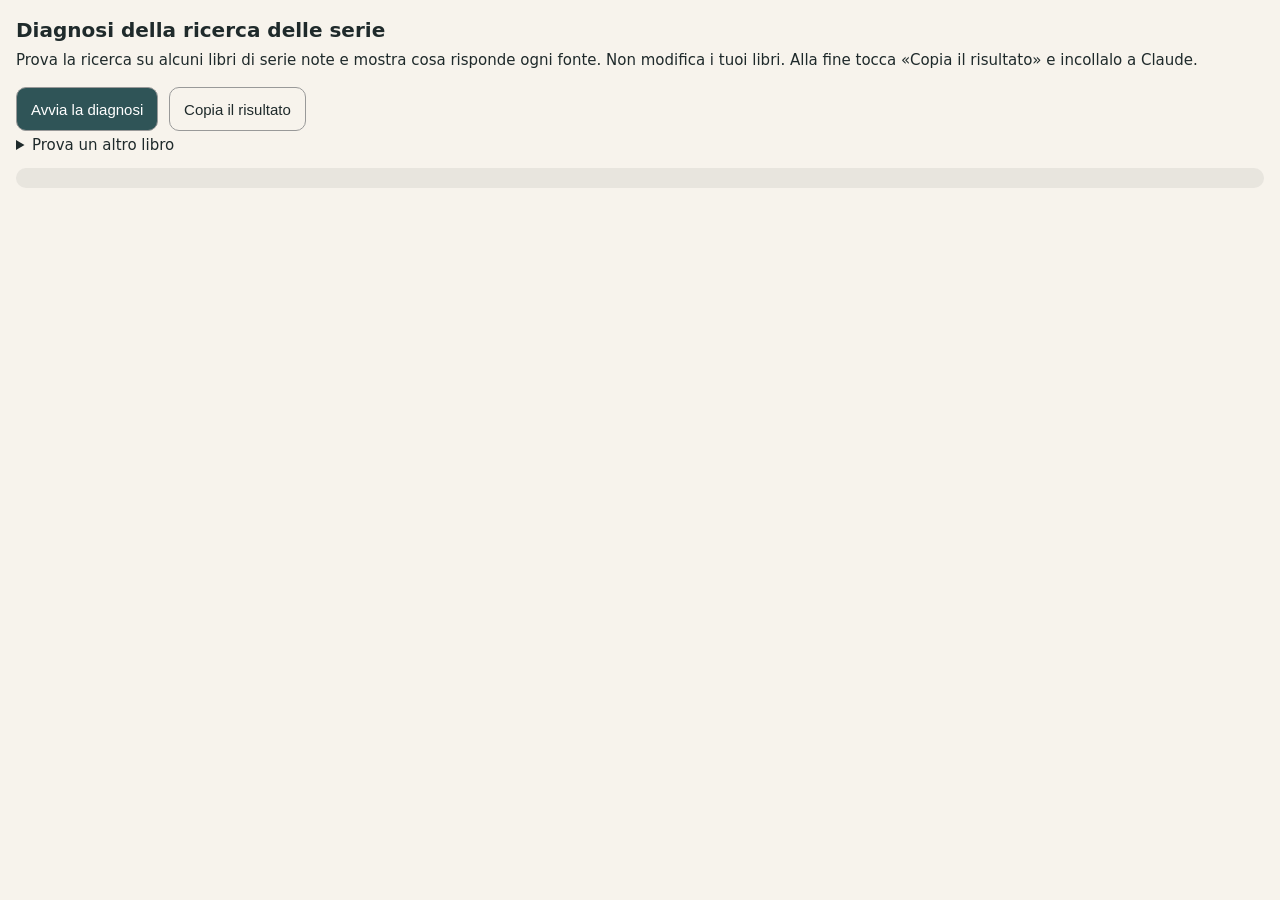
==== diagnosi-serie.html @ cc85958f "Pagina di diagnosi della ricerca delle serie (fuori dall'app) Co-Authored-By: Claude Opus 5.5 <norep" ====
<!doctype html>
<html lang="it">
<head>
<meta charset="utf-8">
<meta name="viewport" content="width=device-width, initial-scale=1">
<title>Diagnosi serie</title>
<style>
  :root { color-scheme: light dark; }
  body { margin: 0; padding: 16px; font: 15px/1.4 -apple-system, system-ui, sans-serif; background: #F7F3EC; color: #1f2a2b; }
  @media (prefers-color-scheme: dark) { body { background: #151b1c; color: #eee; } input { background: #222; color: #eee; } }
  h1 { font-size: 20px; margin: 0 0 4px; }
  p { margin: 6px 0 12px; }
  button { min-height: 44px; padding: 8px 14px; border-radius: 10px; border: 1px solid #999; background: #2F5457; color: #fff; font-size: 15px; margin: 4px 6px 4px 0; }
  button.alt { background: transparent; color: inherit; }
  input { min-height: 40px; width: 100%; box-sizing: border-box; margin: 4px 0; padding: 6px 10px; border-radius: 8px; border: 1px solid #999; font-size: 15px; }
  pre { white-space: pre-wrap; word-break: break-word; font: 12px/1.45 ui-monospace, Menlo, monospace; background: rgba(127,127,127,.12); padding: 10px; border-radius: 10px; }
  iframe { width: 1px; height: 1px; border: 0; position: absolute; left: -10px; }
</style>
</head>
<body>
<h1>Diagnosi della ricerca delle serie</h1>
<p>Prova la ricerca su alcuni libri di serie note e mostra cosa risponde ogni fonte. Non modifica i tuoi libri. Alla fine tocca «Copia il risultato» e incollalo a Claude.</p>
<button id="go" disabled>Avvio…</button>
<button id="copy" class="alt">Copia il risultato</button>
<details><summary>Prova un altro libro</summary>
  <input id="t" placeholder="Titolo"><input id="a" placeholder="Autore"><input id="i" placeholder="ISBN (facoltativo)">
  <button id="one" class="alt">Prova questo libro</button>
</details>
<pre id="out"></pre>
<iframe id="app" src="index.html"></iframe>
<script>
(function () {
  const out = document.getElementById("out"), go = document.getElementById("go");
  const log = s => { out.textContent += s + "\n"; };
  const BOOKS = [
    { title: "Un covo di bastardi", author: "Mick Herron" },
    { title: "Leoni morti", author: "Mick Herron" },
    { title: "La forma dell'acqua", author: "Andrea Camilleri" },
    { title: "Uomini che odiano le donne", author: "Stieg Larsson" },
    { title: "Harry Potter e la pietra filosofale", author: "J.K. Rowling" },
    { title: "Il trono di spade", author: "George R.R. Martin" }
  ];
  const kind = u => /query\.wikidata/.test(u) ? (/P212/.test(u) ? "Wikidata ISBN" : /P50/.test(u) ? "Wikidata opere dell'autore" : "Wikidata") : /wbsearchentities/.test(u) ? "Wikidata cerca autore" : /openlibrary/.test(u) ? "Open Library" : /googleapis/.test(u) ? "Google" : u.slice(0, 60);
  let S = null, cur = "";
  const frame = document.getElementById("app");
  frame.onload = () => {
    const w = frame.contentWindow, real = w.fetch.bind(w);
    w.fetch = async (url, opts) => {
      const u = String(url), t0 = Date.now(), k = kind(decodeURIComponent(u));
      try {
        const r = await real(url, opts), ms = Date.now() - t0;
        let info = "";
        try {
          const j = await r.clone().json();
          if (j.results && j.results.bindings) {
            const b = j.results.bindings;
            const key = cur.toLowerCase().replace(/^((il|lo|la|i|gli|le|un|uno|una)\s+|l'|un')/, "").slice(0, 6);
            const sim = b.filter(x => x.names && x.names.value.toLowerCase().includes(key));
            info = b.length + " righe" + (sim.length ? `; simili a «${key}»: ` + sim.slice(0, 3).map(x => [x.s, x.n, x.names].map(v => v && v.value ? String(v.value).slice(0, 80) : "").filter(Boolean).join(" / ")).join(" | ") : `; nessuna simile a «${key}»`) + (b.length ? " — prime: " + b.slice(0, 2).map(x => [x.s, x.n, x.names].map(v => v && v.value ? String(v.value).slice(0, 60) : "").filter(Boolean).join(" / ")).join(" | ") : "");
          } else if (j.search) info = j.search.length + " candidati: " + j.search.slice(0, 3).map(x => x.id + " " + (x.label || "") + (x.description ? " (" + x.description.slice(0, 30) + ")" : "")).join("; ");
          else if (j.title) info = "titolo: " + j.title;
          else if (j.items) info = j.items.length + " risultati";
        } catch { info = "(risposta non JSON)"; }
        log(`   · ${k}: ${r.status} in ${ms} ms — ${info}`);
        return r;
      } catch (e) { log(`   · ${k}: ERRORE ${e && e.name || e} dopo ${Date.now() - t0} ms`); throw e; }
    };
    const wait = () => { S = w.libreriaSeries; if (S && S.findSeries) { go.disabled = false; go.textContent = "Avvia la diagnosi"; } else setTimeout(wait, 300); };
    wait();
  };
  async function test(b) {
    cur = b.title; log(`\n▶ ${b.title} — ${b.author}${b.isbn ? " — ISBN " + b.isbn : ""}`);
    try {
      const r = await S.findSeries(b, new Map());
      log(r ? `  = serie «${r.series || "?"}» n. ${r.no || "?"}${r.next ? ", seguito «" + r.next + "»" : ""}` : "  = nessuna serie");
    } catch (e) { log("  = errore " + (e && e.code || e)); }
  }
  go.onclick = async () => {
    go.disabled = true; out.textContent = `Diagnosi del ${new Date().toLocaleString("it-IT")} · ${navigator.userAgent.slice(0, 80)}\n`;
    for (const b of BOOKS) await test(b);
    log("\nFine."); go.disabled = false;
  };
  document.getElementById("one").onclick = async () => {
    const b = { title: document.getElementById("t").value.trim(), author: document.getElementById("a").value.trim(), isbn: document.getElementById("i").value.replace(/[^\dXx]/g, "") || undefined };
    if (S && b.title) await test(b);
  };
  document.getElementById("copy").onclick = async () => {
    try { await navigator.clipboard.writeText(out.textContent); document.getElementById("copy").textContent = "Copiato"; }
    catch { const r = document.createRange(); r.selectNodeContents(out); getSelection().removeAllRanges(); getSelection().addRange(r); }
  };
})();
</script>
</body>
</html>
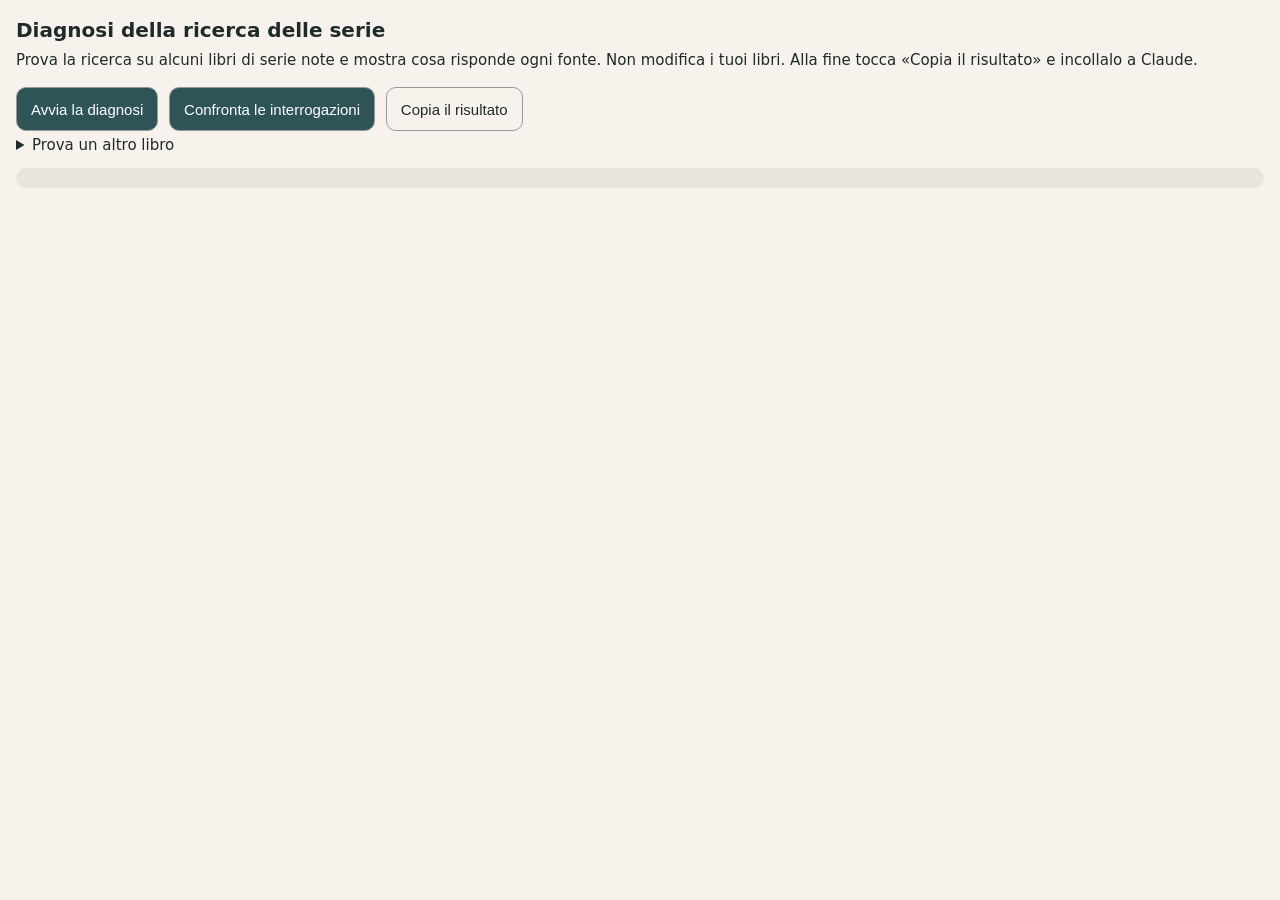
==== commit 984151f4: "Diagnosi serie: confronto di tre interrogazioni per le opere dell'autore Co-Authored-By: Claude Opus" ====
--- a/diagnosi-serie.html
+++ b/diagnosi-serie.html
@@ -21,6 +21,7 @@
 <h1>Diagnosi della ricerca delle serie</h1>
 <p>Prova la ricerca su alcuni libri di serie note e mostra cosa risponde ogni fonte. Non modifica i tuoi libri. Alla fine tocca «Copia il risultato» e incollalo a Claude.</p>
 <button id="go" disabled>Avvio…</button>
+<button id="var">Confronta le interrogazioni</button>
 <button id="copy" class="alt">Copia il risultato</button>
 <details><summary>Prova un altro libro</summary>
   <input id="t" placeholder="Titolo"><input id="a" placeholder="Autore"><input id="i" placeholder="ISBN (facoltativo)">
@@ -84,6 +85,55 @@
     const b = { title: document.getElementById("t").value.trim(), author: document.getElementById("a").value.trim(), isbn: document.getElementById("i").value.replace(/[^\dXx]/g, "") || undefined };
     if (S && b.title) await test(b);
   };
+  // Tre modi di chiedere a Wikidata le opere in serie di un autore: tempi e righe.
+  const LANGS = '"it","en","mul","fr","de","es","pt","nl","sv","da","nb","fi","pl","cs"';
+  const sparql = async q => {
+    const c = new AbortController(), t = setTimeout(() => c.abort(), 30000), t0 = Date.now();
+    try {
+      const r = await fetch("https://query.wikidata.org/sparql?format=json&query=" + encodeURIComponent(q), { headers: { Accept: "application/sparql-results+json" }, signal: c.signal });
+      const ms = Date.now() - t0; if (!r.ok) return { ms, err: "HTTP " + r.status };
+      const j = await r.json(); return { ms, rows: j.results.bindings };
+    } catch (e) { return { ms: Date.now() - t0, err: e.name }; } finally { clearTimeout(t); }
+  };
+  const ser = `?work p:P179 ?st. ?st a wikibase:BestRank; ps:P179 ?ser.
+OPTIONAL { ?st pq:P1545 ?n1 } OPTIONAL { ?work wdt:P1545 ?n2 } BIND(COALESCE(?n1, ?n2) AS ?no)
+OPTIONAL { ?st pq:P156 ?x1 } OPTIONAL { ?work wdt:P156 ?x2 } BIND(COALESCE(?x1, ?x2) AS ?nx)
+OPTIONAL { ?nx rdfs:label ?ni FILTER(LANG(?ni) = "it") }
+OPTIONAL { ?ser rdfs:label ?si FILTER(LANG(?si) = "it") } OPTIONAL { ?ser rdfs:label ?se FILTER(LANG(?se) = "en") } OPTIONAL { ?ser rdfs:label ?sm FILTER(LANG(?sm) = "mul") } BIND(COALESCE(?si, ?se, ?sm) AS ?sl)`;
+  const qA = q => `SELECT ?work ?st (GROUP_CONCAT(DISTINCT ?nm; separator="|") AS ?names) (SAMPLE(?sl) AS ?s) (SAMPLE(?no) AS ?n) (SAMPLE(?ni) AS ?it) WHERE {
+VALUES ?a { wd:${q} } ?work wdt:P50 ?a. FILTER NOT EXISTS { ?work wdt:P629 [] } ${ser}
+OPTIONAL { ?work rdfs:label|skos:altLabel ?nm FILTER(LANG(?nm) IN (${LANGS})) }
+} GROUP BY ?work ?st LIMIT 500`;
+  const qB = q => `SELECT ?work ?st (GROUP_CONCAT(DISTINCT ?nm; separator="|") AS ?names) (SAMPLE(?sl) AS ?s) (SAMPLE(?no) AS ?n) (SAMPLE(?ni) AS ?it) WHERE {
+{ SELECT DISTINCT ?work WHERE { VALUES ?a { wd:${q} } ?work wdt:P50 ?a; wdt:P179 ?any. FILTER NOT EXISTS { ?work wdt:P629 ?e0 } } }
+${ser}
+OPTIONAL { { ?work rdfs:label ?nm } UNION { ?work skos:altLabel ?nm } FILTER(LANG(?nm) IN (${LANGS})) }
+} GROUP BY ?work ?st LIMIT 500`;
+  const qC1 = q => `SELECT ?work ?st ?ser ?no ?nx WHERE { hint:Query hint:optimizer "None".
+VALUES ?a { wd:${q} } ?work wdt:P50 ?a. ?work p:P179 ?st. ?st ps:P179 ?ser.
+OPTIONAL { ?st pq:P1545 ?no } OPTIONAL { ?st pq:P156 ?nx } FILTER NOT EXISTS { ?work wdt:P629 ?e0 } } LIMIT 500`;
+  const qC2 = ids => `SELECT ?x ?nm WHERE { VALUES ?x { ${ids.join(" ")} } { ?x rdfs:label ?nm } UNION { ?x skos:altLabel ?nm } FILTER(LANG(?nm) IN (${LANGS})) }`;
+  const short = rows => rows.slice(0, 2).map(r => Object.values(r).map(v => String(v.value).replace("http://www.wikidata.org/entity/", "").slice(0, 40)).join(" / ")).join(" | ");
+  document.getElementById("var").onclick = async () => {
+    out.textContent = `Confronto del ${new Date().toLocaleString("it-IT")}\n`;
+    for (const [nome, q] of [["Mick Herron", "Q24929761"], ["J. K. Rowling", "Q34660"], ["George R. R. Martin", "Q181677"], ["Stieg Larsson", "Q186317"]]) {
+      log(`\n▶ ${nome}`);
+      for (const [k, f] of [["A (attuale)", qA], ["B (prima le opere)", qB]]) {
+        const r = await sparql(f(q)); log(`   · ${k}: ${r.err ? "ERRORE " + r.err : r.rows.length + " righe"} in ${r.ms} ms${r.rows ? " — " + short(r.rows) : ""}`);
+      }
+      const c1 = await sparql(qC1(q));
+      if (c1.err) { log(`   · C1 (solo serie): ERRORE ${c1.err} in ${c1.ms} ms`); continue; }
+      const ids = [...new Set(c1.rows.flatMap(r => ["work", "ser", "nx"].map(k => r[k] && r[k].value)).filter(Boolean))].map(u => "wd:" + u.split("/").pop());
+      log(`   · C1 (solo serie): ${c1.rows.length} righe in ${c1.ms} ms — ${short(c1.rows)}`);
+      if (ids.length) { const c2 = await sparql(qC2(ids)); log(`   · C2 (titoli): ${c2.err ? "ERRORE " + c2.err : c2.rows.length + " righe"} in ${c2.ms} ms`); }
+    }
+    const t0 = Date.now();
+    try {
+      const r = await fetch("https://www.wikidata.org/w/api.php?action=wbsearchentities&format=json&language=it&uselang=it&type=item&limit=7&origin=*&search=" + encodeURIComponent("Andrea Camilleri"));
+      log(`\n▶ Cerca «Andrea Camilleri»: ${r.status} in ${Date.now() - t0} ms — ${(await r.text()).slice(0, 400)}`);
+    } catch (e) { log(`\n▶ Cerca «Andrea Camilleri»: ERRORE ${e.name}`); }
+    log("\nFine.");
+  };
   document.getElementById("copy").onclick = async () => {
     try { await navigator.clipboard.writeText(out.textContent); document.getElementById("copy").textContent = "Copiato"; }
     catch { const r = document.createRange(); r.selectNodeContents(out); getSelection().removeAllRanges(); getSelection().addRange(r); }
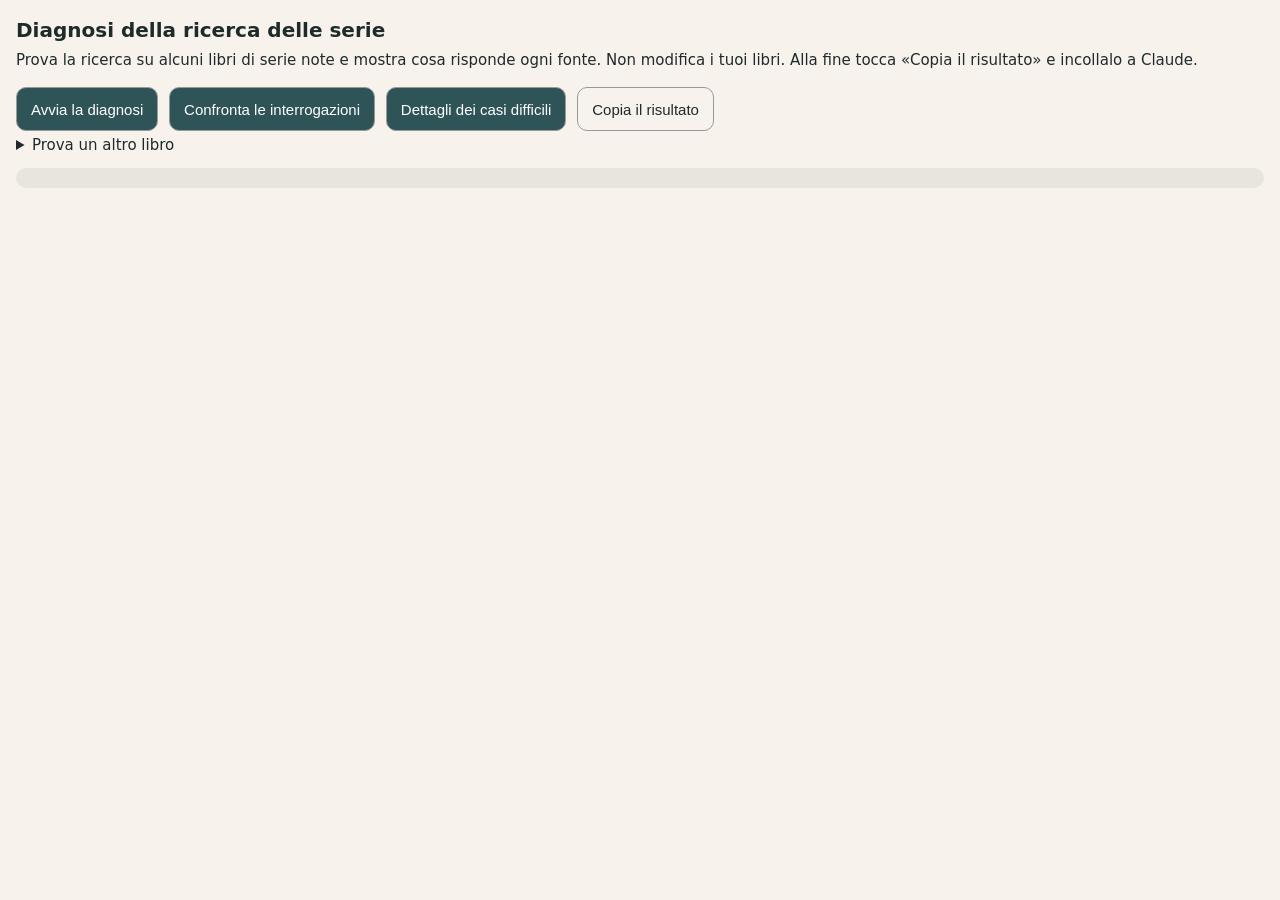
==== commit 7a57b28a: "Diagnosi serie: dettagli dei casi difficili (ricerca autore, opere che combaciano, titolo da Open Li" ====
--- a/diagnosi-serie.html
+++ b/diagnosi-serie.html
@@ -22,6 +22,7 @@
 <p>Prova la ricerca su alcuni libri di serie note e mostra cosa risponde ogni fonte. Non modifica i tuoi libri. Alla fine tocca «Copia il risultato» e incollalo a Claude.</p>
 <button id="go" disabled>Avvio…</button>
 <button id="var">Confronta le interrogazioni</button>
+<button id="det">Dettagli dei casi difficili</button>
 <button id="copy" class="alt">Copia il risultato</button>
 <details><summary>Prova un altro libro</summary>
   <input id="t" placeholder="Titolo"><input id="a" placeholder="Autore"><input id="i" placeholder="ISBN (facoltativo)">
@@ -134,6 +135,44 @@
     } catch (e) { log(`\n▶ Cerca «Andrea Camilleri»: ERRORE ${e.name}`); }
     log("\nFine.");
   };
+  // Dettagli: risposta grezza della ricerca autore, opere che combaciano col titolo, titolo originale da Open Library.
+  const getText = async url => { const c = new AbortController(), t = setTimeout(() => c.abort(), 20000), t0 = Date.now();
+    try { const r = await fetch(url, { signal: c.signal }); return { ms: Date.now() - t0, status: r.status, text: await r.text() }; } catch (e) { return { ms: Date.now() - t0, err: e.name }; } finally { clearTimeout(t); } };
+  async function dettagli(title, author) {
+    log(`\n▶ ${title} — ${author}`);
+    for (let i = 1; i <= 2; i++) {
+      const r = await getText("https://www.wikidata.org/w/api.php?action=wbsearchentities&format=json&language=it&uselang=it&type=item&limit=7&origin=*&search=" + encodeURIComponent(author));
+      let ids = [];
+      try { ids = (JSON.parse(r.text).search || []).map(x => x.id); } catch {}
+      log(`   · cerca autore (tentativo ${i}): ${r.err || r.status} in ${r.ms} ms — ${ids.length ? ids.slice(0, 3).join(" ") : "senza candidati: " + String(r.text || "").slice(0, 300)}`);
+      if (ids.length) {
+        const c1 = await sparql(qC1(ids[0]));
+        if (c1.err) { log("   · opere: ERRORE " + c1.err); break; }
+        const items = [...new Set(c1.rows.flatMap(x => ["work", "ser"].map(k => x[k] && x[k].value)).filter(Boolean))].map(u => "wd:" + u.split("/").pop());
+        const c2 = items.length ? await sparql(qC2(items).replace("SELECT ?x ?nm", "SELECT ?x ?nm (LANG(?nm) AS ?lg)")) : { rows: [] };
+        const names = {}; (c2.rows || []).forEach(x => { const k = x.x.value.split("/").pop(); (names[k] = names[k] || []).push(x.nm.value + "@" + (x.lg ? x.lg.value : "")); });
+        const id = u => u.split("/").pop(), sm = S.sameTitle;
+        const hit = c1.rows.filter(x => (names[id(x.work.value)] || []).some(n => sm(n.replace(/@\w*$/, ""), title)));
+        const near = c1.rows.filter(x => !hit.includes(x) && (names[id(x.work.value)] || []).some(n => n.toLowerCase().includes(title.toLowerCase().split(" ").filter(w => w.length > 3)[0] || "§")));
+        const show = x => { const w = id(x.work.value), sr = id(x.ser.value); const nm = (names[w] || []).filter(n => /@(it|en)$/.test(n)).slice(0, 4).join(" · "); const sl = (names[sr] || []).filter(n => /@(it|en|mul)$/.test(n)).slice(0, 2).join(" · "); return `${w} [${nm}] serie ${sr} [${sl}] n.${x.no ? x.no.value : "?"}`; };
+        log(`   · opere che combaciano col titolo: ${hit.length}${hit.length ? "\n       " + hit.slice(0, 6).map(show).join("\n       ") : ""}`);
+        if (near.length) log(`   · opere simili: ${near.length}\n       ` + near.slice(0, 4).map(show).join("\n       "));
+        break;
+      }
+      await new Promise(x => setTimeout(x, 1500));
+    }
+    for (const u of ["title=" + encodeURIComponent(title) + "&author=" + encodeURIComponent(author), "q=" + encodeURIComponent(title + " " + author)]) {
+      const r = await getText("https://openlibrary.org/search.json?limit=5&fields=title,author_name,language&" + u);
+      let docs = []; try { docs = JSON.parse(r.text).docs || []; } catch {}
+      log(`   · Open Library ${u.split("=")[0]}: ${r.err || r.status} in ${r.ms} ms — ${docs.length ? docs.map(d => d.title + " (" + (d.author_name || []).slice(0, 1).join("") + ")").join(" | ") : "nessun risultato"}`);
+    }
+  }
+  document.getElementById("det").onclick = async () => {
+    if (!S) return;
+    out.textContent = `Dettagli del ${new Date().toLocaleString("it-IT")}\n`;
+    for (const [t, a] of [["Leoni morti", "Mick Herron"], ["Un covo di bastardi", "Mick Herron"], ["Harry Potter e la pietra filosofale", "J.K. Rowling"], ["Il trono di spade", "George R.R. Martin"], ["Le tigri sono in giro", "Mick Herron"]]) await dettagli(t, a);
+    log("\nFine.");
+  };
   document.getElementById("copy").onclick = async () => {
     try { await navigator.clipboard.writeText(out.textContent); document.getElementById("copy").textContent = "Copiato"; }
     catch { const r = document.createRange(); r.selectNodeContents(out); getSelection().removeAllRanges(); getSelection().addRange(r); }
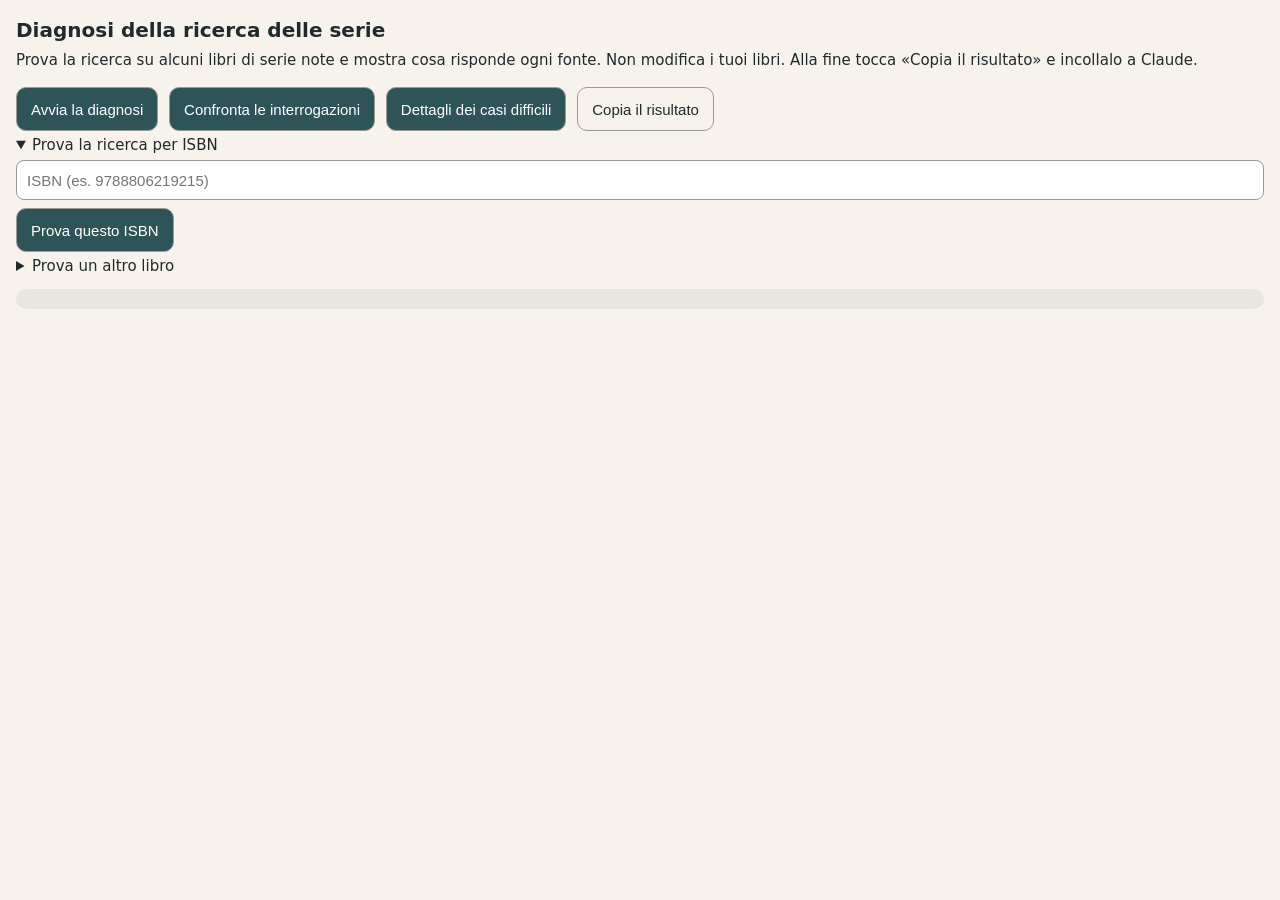
==== commit 5a8ebe8f: "Date: un nuovo inizio dopo la fine sposta la fine invece di essere rifiutato; prova ISBN nella diagn" ====
--- a/diagnosi-serie.html
+++ b/diagnosi-serie.html
@@ -24,6 +24,9 @@
 <button id="var">Confronta le interrogazioni</button>
 <button id="det">Dettagli dei casi difficili</button>
 <button id="copy" class="alt">Copia il risultato</button>
+<details open><summary>Prova la ricerca per ISBN</summary>
+  <input id="isbn" placeholder="ISBN (es. 9788806219215)" inputmode="numeric"><button id="isbn-go">Prova questo ISBN</button>
+</details>
 <details><summary>Prova un altro libro</summary>
   <input id="t" placeholder="Titolo"><input id="a" placeholder="Autore"><input id="i" placeholder="ISBN (facoltativo)">
   <button id="one" class="alt">Prova questo libro</button>
@@ -61,7 +64,9 @@
             info = b.length + " righe" + (sim.length ? `; simili a «${key}»: ` + sim.slice(0, 3).map(x => [x.s, x.n, x.names].map(v => v && v.value ? String(v.value).slice(0, 80) : "").filter(Boolean).join(" / ")).join(" | ") : `; nessuna simile a «${key}»`) + (b.length ? " — prime: " + b.slice(0, 2).map(x => [x.s, x.n, x.names].map(v => v && v.value ? String(v.value).slice(0, 60) : "").filter(Boolean).join(" / ")).join(" | ") : "");
           } else if (j.search) info = j.search.length + " candidati: " + j.search.slice(0, 3).map(x => x.id + " " + (x.label || "") + (x.description ? " (" + x.description.slice(0, 30) + ")" : "")).join("; ");
           else if (j.title) info = "titolo: " + j.title;
-          else if (j.items) info = j.items.length + " risultati";
+          else if ("totalItems" in j) info = (j.items || []).length + " risultati (" + (j.items || []).slice(0, 3).map(x => x.volumeInfo && x.volumeInfo.title + " · " + ((x.volumeInfo.industryIdentifiers || [])[0] || {}).identifier).join(" | ") + ")";
+          else if (j.docs) info = j.docs.length + " risultati" + (j.docs.length ? " (" + j.docs.slice(0, 3).map(d => d.title).join(" | ") + ")" : "");
+          else if (j.error) info = "errore: " + JSON.stringify(j.error).slice(0, 160);
         } catch { info = "(risposta non JSON)"; }
         log(`   · ${k}: ${r.status} in ${ms} ms — ${info}`);
         return r;
@@ -173,6 +178,17 @@
     for (const [t, a] of [["Leoni morti", "Mick Herron"], ["Un covo di bastardi", "Mick Herron"], ["Harry Potter e la pietra filosofale", "J.K. Rowling"], ["Il trono di spade", "George R.R. Martin"], ["Le tigri sono in giro", "Mick Herron"]]) await dettagli(t, a);
     log("\nFine.");
   };
+  // Prova ISBN: la stessa ricerca di «Nuovo libro», con ogni richiesta registrata; Apple (JSONP) si vede dai risultati.
+  document.getElementById("isbn-go").onclick = async () => {
+    const w = frame.contentWindow, q = document.getElementById("isbn").value.trim();
+    if (!q || !w.libreriaSearch) { log(w.libreriaSearch ? "Scrivi un ISBN." : "La pagina dell'app non è ancora pronta: riprova tra un attimo."); return; }
+    log(`\n▶ ISBN ${q}`);
+    try {
+      const rs = await w.libreriaSearch.search(q);
+      log(`  = ${rs.length} risultati${rs.errors && rs.errors.length ? " · errori: " + rs.errors.join(", ") : ""}`);
+      rs.slice(0, 8).forEach(r => log(`    · ${r.title} — ${r.author || "?"} · ISBN ${r.isbn || "-"}${r.ita ? " · italiano" : ""}`));
+    } catch (e) { log("  = errore " + (e && (e.code || e.message) || e)); }
+  };
   document.getElementById("copy").onclick = async () => {
     try { await navigator.clipboard.writeText(out.textContent); document.getElementById("copy").textContent = "Copiato"; }
     catch { const r = document.createRange(); r.selectNodeContents(out); getSelection().removeAllRanges(); getSelection().addRange(r); }
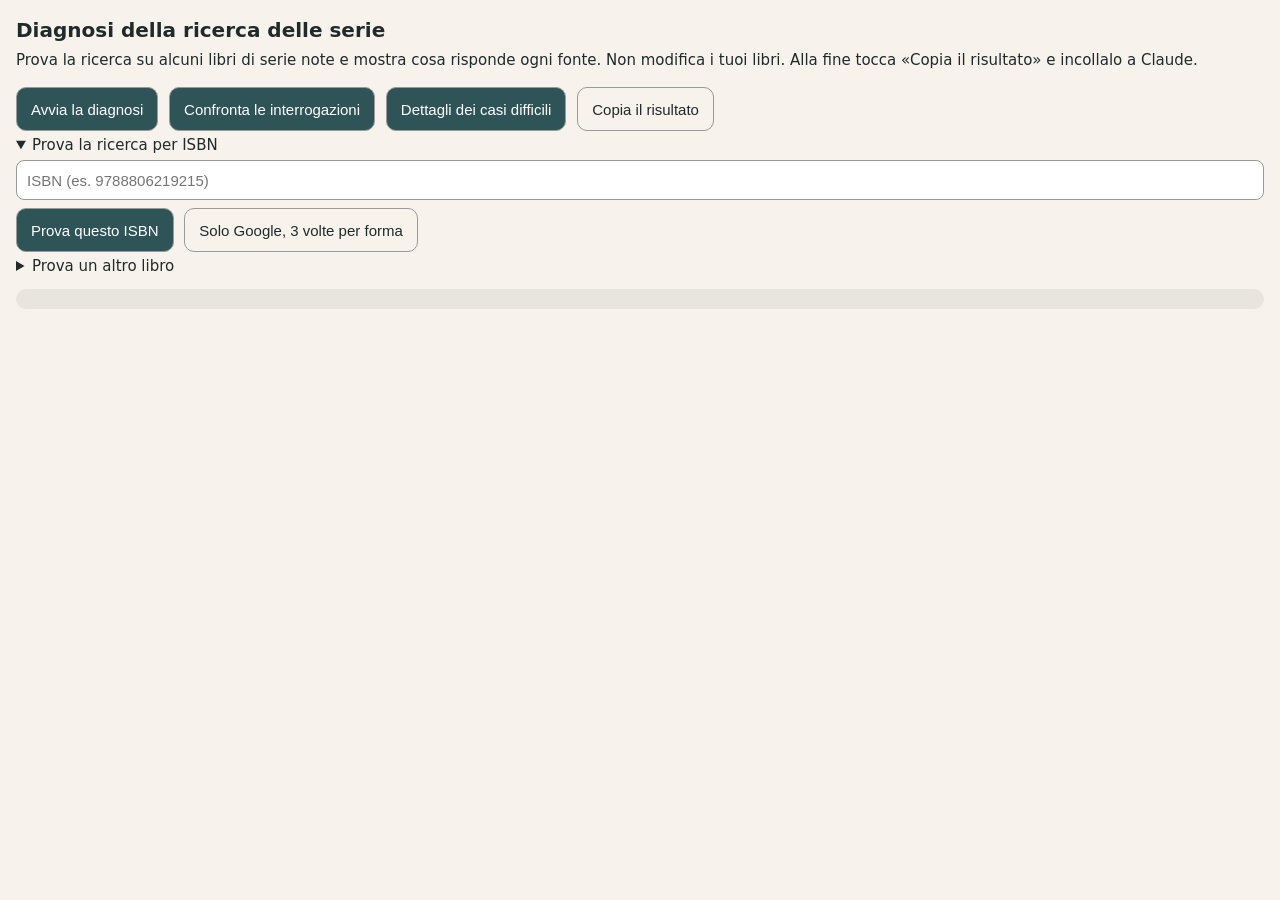
==== commit 144a4a39: "Ricerca ISBN: su Google anche il solo numero e un ultimo tentativo dopo una pausa; diagnosi di Googl" ====
--- a/diagnosi-serie.html
+++ b/diagnosi-serie.html
@@ -26,6 +26,7 @@
 <button id="copy" class="alt">Copia il risultato</button>
 <details open><summary>Prova la ricerca per ISBN</summary>
   <input id="isbn" placeholder="ISBN (es. 9788806219215)" inputmode="numeric"><button id="isbn-go">Prova questo ISBN</button>
+  <button id="isbn-g" class="alt">Solo Google, 3 volte per forma</button>
 </details>
 <details><summary>Prova un altro libro</summary>
   <input id="t" placeholder="Titolo"><input id="a" placeholder="Autore"><input id="i" placeholder="ISBN (facoltativo)">
@@ -68,7 +69,8 @@
           else if (j.docs) info = j.docs.length + " risultati" + (j.docs.length ? " (" + j.docs.slice(0, 3).map(d => d.title).join(" | ") + ")" : "");
           else if (j.error) info = "errore: " + JSON.stringify(j.error).slice(0, 160);
         } catch { info = "(risposta non JSON)"; }
-        log(`   · ${k}: ${r.status} in ${ms} ms — ${info}`);
+        const gq = k === "Google" ? " [" + (new URL(u).searchParams.get("q") || "") + "]" : "";
+        log(`   · ${k}${gq}: ${r.status} in ${ms} ms — ${info}`);
         return r;
       } catch (e) { log(`   · ${k}: ERRORE ${e && e.name || e} dopo ${Date.now() - t0} ms`); throw e; }
     };
@@ -189,6 +191,20 @@
       rs.slice(0, 8).forEach(r => log(`    · ${r.title} — ${r.author || "?"} · ISBN ${r.isbn || "-"}${r.ita ? " · italiano" : ""}`));
     } catch (e) { log("  = errore " + (e && (e.code || e.message) || e)); }
   };
+  // Google con ogni forma dell'ISBN, 3 volte ciascuna: per vedere se risponde in modo incostante.
+  document.getElementById("isbn-g").onclick = async () => {
+    const w = frame.contentWindow, i = document.getElementById("isbn").value.replace(/[^\dXx]/g, "").toUpperCase();
+    if (!/^(\d{9}[\dX]|\d{13})$/.test(i)) { log("Scrivi un ISBN valido."); return; }
+    const t10 = x => { const c = x.slice(3, 12), s = [...c].reduce((t, d, k) => t + Number(d) * (10 - k), 0), k = (11 - s % 11) % 11; return c + (k === 10 ? "X" : k); };
+    const t13 = x => { const c = "978" + x.slice(0, 9), s = [...c].reduce((t, d, k) => t + Number(d) * (k % 2 ? 3 : 1), 0); return c + (10 - s % 10) % 10; };
+    const i13 = i.length === 13 ? i : t13(i), i10 = i.length === 10 ? i : t10(i);
+    log(`\n▶ Google, ISBN ${i13} / ${i10}`);
+    for (const q of ["isbn:" + i13, "isbn:" + i10, i13, i10]) for (let n = 0; n < 3; n++) {
+      await w.fetch("https://www.googleapis.com/books/v1/volumes?key=AIzaSyDsTZ7a1APohAMSTQ_eUuVOKKwoe7ozeLE&printType=books&maxResults=12&q=" + encodeURIComponent(q)).catch(() => {});
+      await new Promise(r => setTimeout(r, 800));
+    }
+    log("Fine.");
+  };
   document.getElementById("copy").onclick = async () => {
     try { await navigator.clipboard.writeText(out.textContent); document.getElementById("copy").textContent = "Copiato"; }
     catch { const r = document.createRange(); r.selectNodeContents(out); getSelection().removeAllRanges(); getSelection().addRange(r); }
